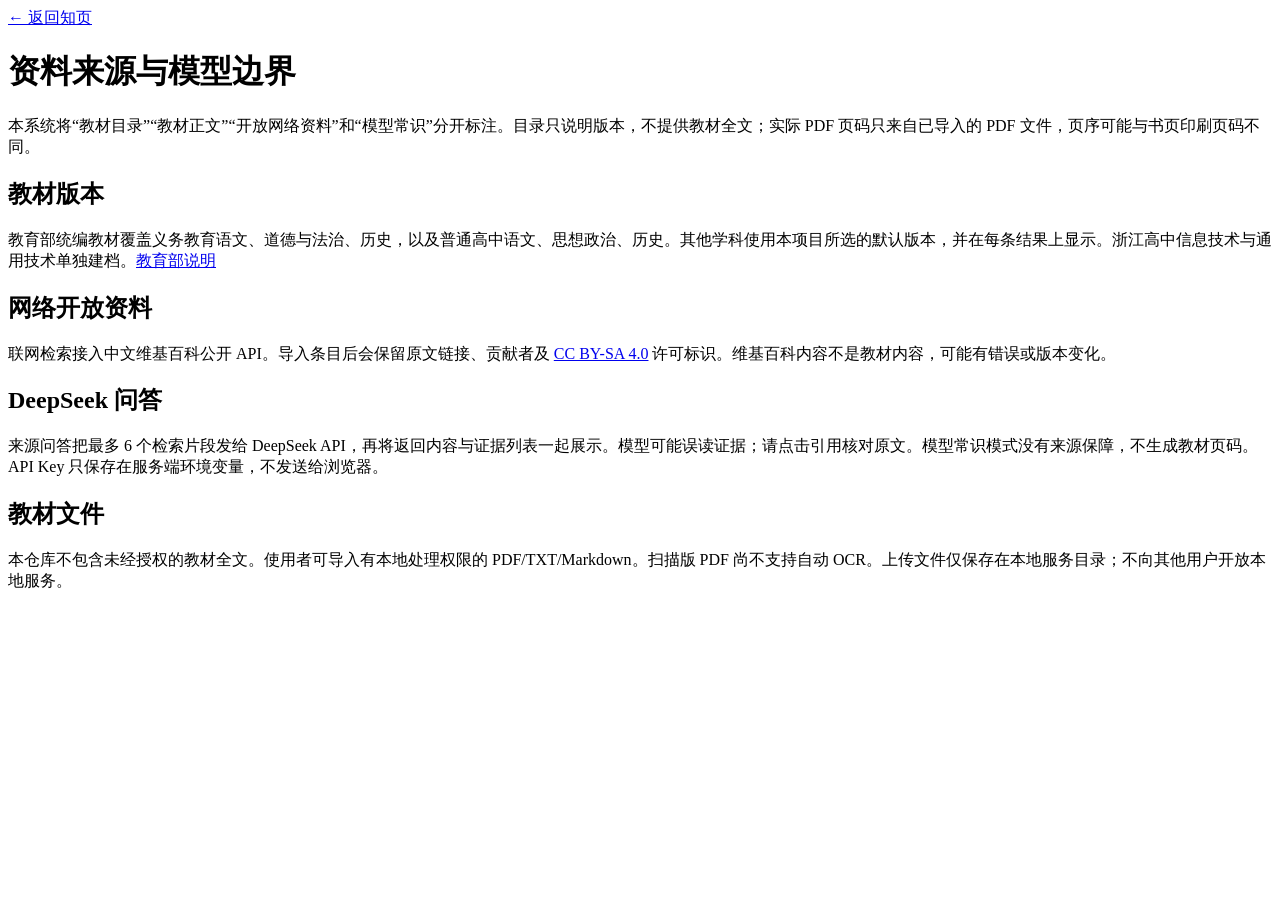
==== web/about.html @ dd4291ea "Build three-mode teaching knowledge workspace" ====
<!doctype html><html lang="zh-CN"><head><meta charset="utf-8"><meta name="viewport" content="width=device-width,initial-scale=1"><title>资料来源与模型边界 · 知页</title><link rel="stylesheet" href="/style.css"></head><body><main class="about"><a href="/">← 返回知页</a><h1>资料来源与模型边界</h1><p>本系统将“教材目录”“教材正文”“开放网络资料”和“模型常识”分开标注。目录只说明版本，不提供教材全文；实际 PDF 页码只来自已导入的 PDF 文件，页序可能与书页印刷页码不同。</p><h2>教材版本</h2><p>教育部统编教材覆盖义务教育语文、道德与法治、历史，以及普通高中语文、思想政治、历史。其他学科使用本项目所选的默认版本，并在每条结果上显示。浙江高中信息技术与通用技术单独建档。<a href="https://www.moe.gov.cn/fbh/live/2019/50754/sfcl/201906/t20190620_386630.html">教育部说明</a></p><h2>网络开放资料</h2><p>联网检索接入中文维基百科公开 API。导入条目后会保留原文链接、贡献者及 <a href="https://creativecommons.org/licenses/by-sa/4.0/">CC BY-SA 4.0</a> 许可标识。维基百科内容不是教材内容，可能有错误或版本变化。</p><h2>DeepSeek 问答</h2><p>来源问答把最多 6 个检索片段发给 DeepSeek API，再将返回内容与证据列表一起展示。模型可能误读证据；请点击引用核对原文。模型常识模式没有来源保障，不生成教材页码。API Key 只保存在服务端环境变量，不发送给浏览器。</p><h2>教材文件</h2><p>本仓库不包含未经授权的教材全文。使用者可导入有本地处理权限的 PDF/TXT/Markdown。扫描版 PDF 尚不支持自动 OCR。上传文件仅保存在本地服务目录；不向其他用户开放本地服务。</p></main></body></html>
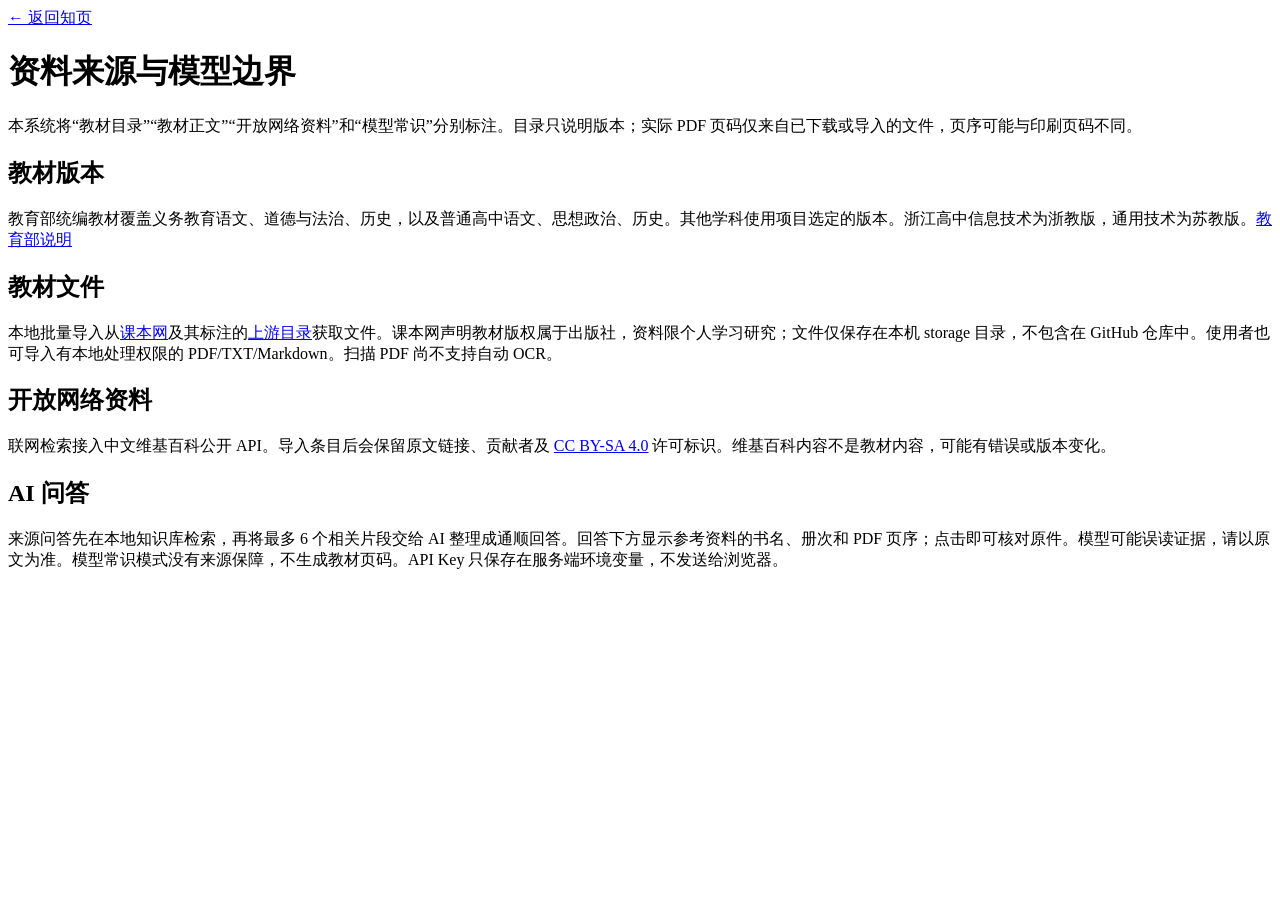
==== commit d97c8d5f: "Sync local textbooks and add sourced fuzzy search" ====
--- a/web/about.html
+++ b/web/about.html
@@ -1 +1,16 @@
-<!doctype html><html lang="zh-CN"><head><meta charset="utf-8"><meta name="viewport" content="width=device-width,initial-scale=1"><title>资料来源与模型边界 · 知页</title><link rel="stylesheet" href="/style.css"></head><body><main class="about"><a href="/">← 返回知页</a><h1>资料来源与模型边界</h1><p>本系统将“教材目录”“教材正文”“开放网络资料”和“模型常识”分开标注。目录只说明版本，不提供教材全文；实际 PDF 页码只来自已导入的 PDF 文件，页序可能与书页印刷页码不同。</p><h2>教材版本</h2><p>教育部统编教材覆盖义务教育语文、道德与法治、历史，以及普通高中语文、思想政治、历史。其他学科使用本项目所选的默认版本，并在每条结果上显示。浙江高中信息技术与通用技术单独建档。<a href="https://www.moe.gov.cn/fbh/live/2019/50754/sfcl/201906/t20190620_386630.html">教育部说明</a></p><h2>网络开放资料</h2><p>联网检索接入中文维基百科公开 API。导入条目后会保留原文链接、贡献者及 <a href="https://creativecommons.org/licenses/by-sa/4.0/">CC BY-SA 4.0</a> 许可标识。维基百科内容不是教材内容，可能有错误或版本变化。</p><h2>DeepSeek 问答</h2><p>来源问答把最多 6 个检索片段发给 DeepSeek API，再将返回内容与证据列表一起展示。模型可能误读证据；请点击引用核对原文。模型常识模式没有来源保障，不生成教材页码。API Key 只保存在服务端环境变量，不发送给浏览器。</p><h2>教材文件</h2><p>本仓库不包含未经授权的教材全文。使用者可导入有本地处理权限的 PDF/TXT/Markdown。扫描版 PDF 尚不支持自动 OCR。上传文件仅保存在本地服务目录；不向其他用户开放本地服务。</p></main></body></html>
+<!doctype html>
+<html lang="zh-CN">
+<head><meta charset="utf-8"><meta name="viewport" content="width=device-width,initial-scale=1"><title>资料来源与模型边界 · 知页</title><link rel="stylesheet" href="/style.css"></head>
+<body><main class="about">
+  <a href="/">← 返回知页</a>
+  <h1>资料来源与模型边界</h1>
+  <p>本系统将“教材目录”“教材正文”“开放网络资料”和“模型常识”分别标注。目录只说明版本；实际 PDF 页码仅来自已下载或导入的文件，页序可能与印刷页码不同。</p>
+  <h2>教材版本</h2>
+  <p>教育部统编教材覆盖义务教育语文、道德与法治、历史，以及普通高中语文、思想政治、历史。其他学科使用项目选定的版本。浙江高中信息技术为浙教版，通用技术为苏教版。<a href="https://www.moe.gov.cn/fbh/live/2019/50754/sfcl/201906/t20190620_386630.html">教育部说明</a></p>
+  <h2>教材文件</h2>
+  <p>本地批量导入从<a href="https://keben.app/">课本网</a>及其标注的<a href="https://github.com/TapXWorld/ChinaTextbook">上游目录</a>获取文件。课本网声明教材版权属于出版社，资料限个人学习研究；文件仅保存在本机 storage 目录，不包含在 GitHub 仓库中。使用者也可导入有本地处理权限的 PDF/TXT/Markdown。扫描 PDF 尚不支持自动 OCR。</p>
+  <h2>开放网络资料</h2>
+  <p>联网检索接入中文维基百科公开 API。导入条目后会保留原文链接、贡献者及 <a href="https://creativecommons.org/licenses/by-sa/4.0/">CC BY-SA 4.0</a> 许可标识。维基百科内容不是教材内容，可能有错误或版本变化。</p>
+  <h2>AI 问答</h2>
+  <p>来源问答先在本地知识库检索，再将最多 6 个相关片段交给 AI 整理成通顺回答。回答下方显示参考资料的书名、册次和 PDF 页序；点击即可核对原件。模型可能误读证据，请以原文为准。模型常识模式没有来源保障，不生成教材页码。API Key 只保存在服务端环境变量，不发送给浏览器。</p>
+</main></body></html>
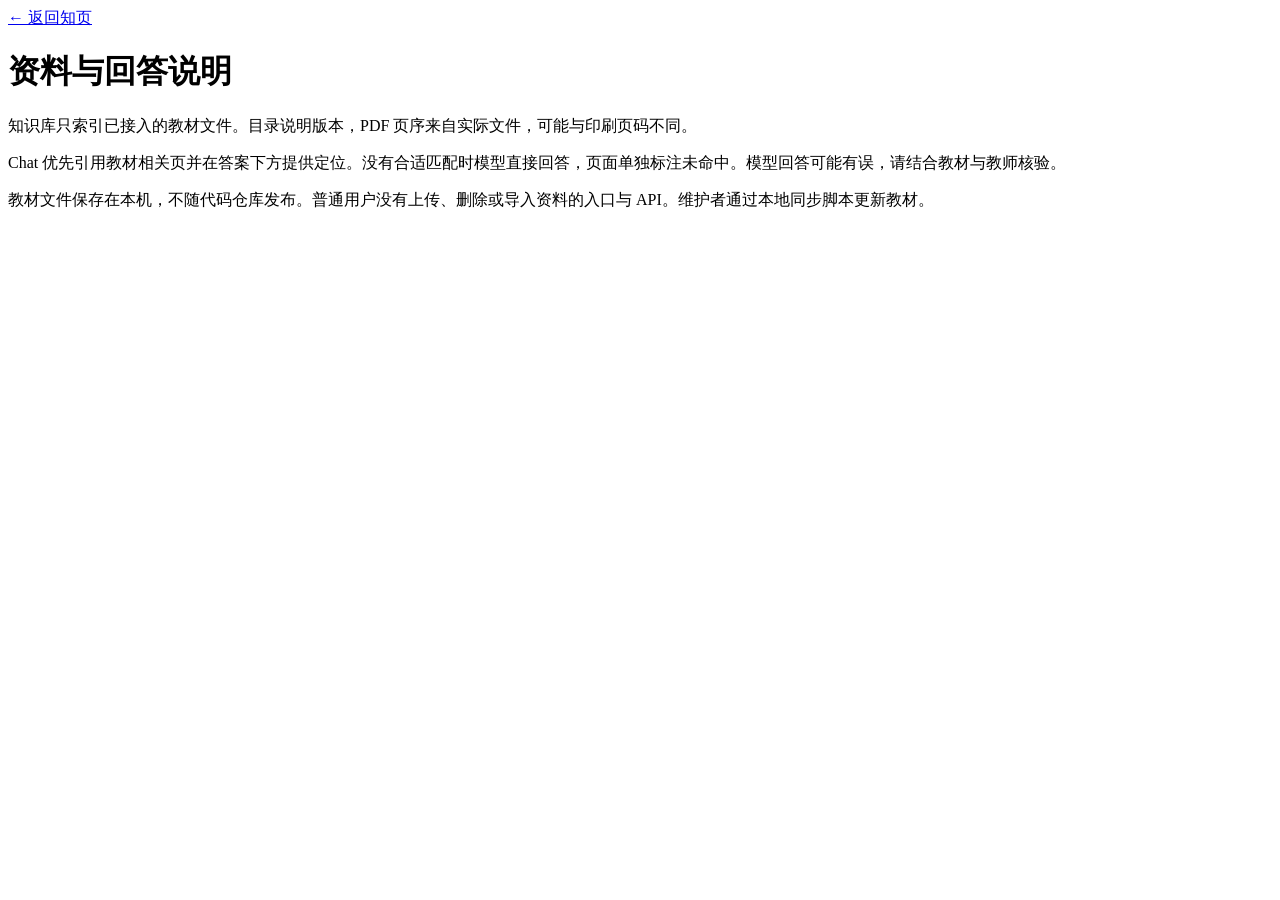
==== commit 7a1ebb8a: "Refine textbook-only search and read-only teaching UI" ====
--- a/web/about.html
+++ b/web/about.html
@@ -1,16 +1 @@
-<!doctype html>
-<html lang="zh-CN">
-<head><meta charset="utf-8"><meta name="viewport" content="width=device-width,initial-scale=1"><title>资料来源与模型边界 · 知页</title><link rel="stylesheet" href="/style.css"></head>
-<body><main class="about">
-  <a href="/">← 返回知页</a>
-  <h1>资料来源与模型边界</h1>
-  <p>本系统将“教材目录”“教材正文”“开放网络资料”和“模型常识”分别标注。目录只说明版本；实际 PDF 页码仅来自已下载或导入的文件，页序可能与印刷页码不同。</p>
-  <h2>教材版本</h2>
-  <p>教育部统编教材覆盖义务教育语文、道德与法治、历史，以及普通高中语文、思想政治、历史。其他学科使用项目选定的版本。浙江高中信息技术为浙教版，通用技术为苏教版。<a href="https://www.moe.gov.cn/fbh/live/2019/50754/sfcl/201906/t20190620_386630.html">教育部说明</a></p>
-  <h2>教材文件</h2>
-  <p>本地批量导入从<a href="https://keben.app/">课本网</a>及其标注的<a href="https://github.com/TapXWorld/ChinaTextbook">上游目录</a>获取文件。课本网声明教材版权属于出版社，资料限个人学习研究；文件仅保存在本机 storage 目录，不包含在 GitHub 仓库中。使用者也可导入有本地处理权限的 PDF/TXT/Markdown。扫描 PDF 尚不支持自动 OCR。</p>
-  <h2>开放网络资料</h2>
-  <p>联网检索接入中文维基百科公开 API。导入条目后会保留原文链接、贡献者及 <a href="https://creativecommons.org/licenses/by-sa/4.0/">CC BY-SA 4.0</a> 许可标识。维基百科内容不是教材内容，可能有错误或版本变化。</p>
-  <h2>AI 问答</h2>
-  <p>来源问答先在本地知识库检索，再将最多 6 个相关片段交给 AI 整理成通顺回答。回答下方显示参考资料的书名、册次和 PDF 页序；点击即可核对原件。模型可能误读证据，请以原文为准。模型常识模式没有来源保障，不生成教材页码。API Key 只保存在服务端环境变量，不发送给浏览器。</p>
-</main></body></html>
+<!doctype html><html lang="zh-CN"><head><meta charset="utf-8"><meta name="viewport" content="width=device-width,initial-scale=1"><title>关于资料与回答 · 知页</title><link rel="stylesheet" href="/style.css"></head><body><main class="about"><a href="/">← 返回知页</a><h1>资料与回答说明</h1><p>知识库只索引已接入的教材文件。目录说明版本，PDF 页序来自实际文件，可能与印刷页码不同。</p><p>Chat 优先引用教材相关页并在答案下方提供定位。没有合适匹配时模型直接回答，页面单独标注未命中。模型回答可能有误，请结合教材与教师核验。</p><p>教材文件保存在本机，不随代码仓库发布。普通用户没有上传、删除或导入资料的入口与 API。维护者通过本地同步脚本更新教材。</p></main></body></html>
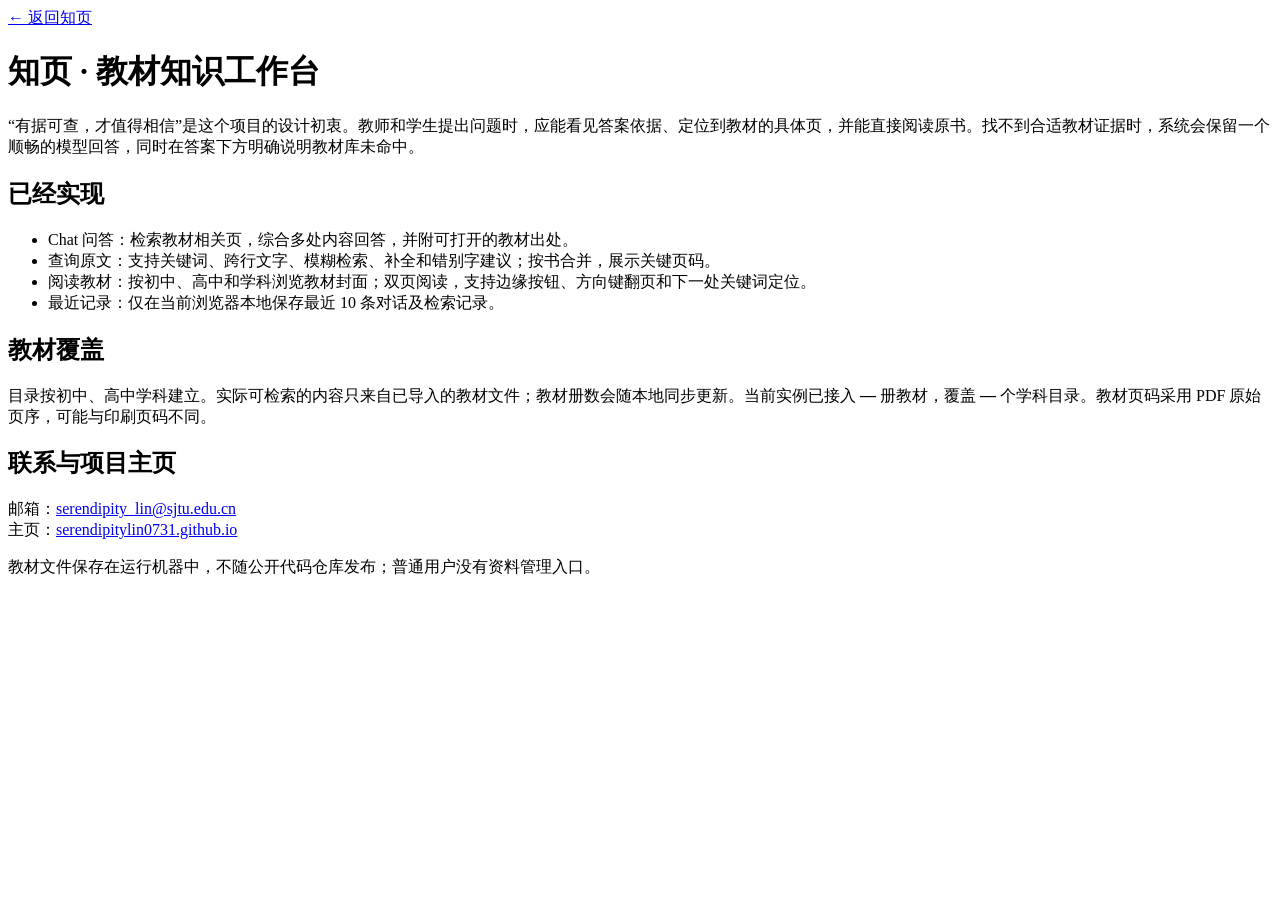
==== commit 1fdb0fe8: "Improve textbook retrieval and build two-page reader" ====
--- a/web/about.html
+++ b/web/about.html
@@ -1 +1,10 @@
-<!doctype html><html lang="zh-CN"><head><meta charset="utf-8"><meta name="viewport" content="width=device-width,initial-scale=1"><title>关于资料与回答 · 知页</title><link rel="stylesheet" href="/style.css"></head><body><main class="about"><a href="/">← 返回知页</a><h1>资料与回答说明</h1><p>知识库只索引已接入的教材文件。目录说明版本，PDF 页序来自实际文件，可能与印刷页码不同。</p><p>Chat 优先引用教材相关页并在答案下方提供定位。没有合适匹配时模型直接回答，页面单独标注未命中。模型回答可能有误，请结合教材与教师核验。</p><p>教材文件保存在本机，不随代码仓库发布。普通用户没有上传、删除或导入资料的入口与 API。维护者通过本地同步脚本更新教材。</p></main></body></html>
+<!doctype html>
+<html lang="zh-CN"><head><meta charset="utf-8"><meta name="viewport" content="width=device-width,initial-scale=1"><title>关于知页 · TA Agent</title><link rel="stylesheet" href="/style.css"></head>
+<body><main class="about"><a href="/">← 返回知页</a><h1>知页 · 教材知识工作台</h1>
+<p>“有据可查，才值得相信”是这个项目的设计初衷。教师和学生提出问题时，应能看见答案依据、定位到教材的具体页，并能直接阅读原书。找不到合适教材证据时，系统会保留一个顺畅的模型回答，同时在答案下方明确说明教材库未命中。</p>
+<h2>已经实现</h2><ul><li>Chat 问答：检索教材相关页，综合多处内容回答，并附可打开的教材出处。</li><li>查询原文：支持关键词、跨行文字、模糊检索、补全和错别字建议；按书合并，展示关键页码。</li><li>阅读教材：按初中、高中和学科浏览教材封面；双页阅读，支持边缘按钮、方向键翻页和下一处关键词定位。</li><li>最近记录：仅在当前浏览器本地保存最近 10 条对话及检索记录。</li></ul>
+<h2>教材覆盖</h2><p>目录按初中、高中学科建立。实际可检索的内容只来自已导入的教材文件；教材册数会随本地同步更新。当前实例已接入 <strong id="bookCount">—</strong> 册教材，覆盖 <strong id="subjectCount">—</strong> 个学科目录。教材页码采用 PDF 原始页序，可能与印刷页码不同。</p>
+<h2>联系与项目主页</h2><p>邮箱：<a href="mailto:serendipity_lin@sjtu.edu.cn">serendipity_lin@sjtu.edu.cn</a><br>主页：<a href="https://serendipitylin0731.github.io/" target="_blank" rel="noopener noreferrer">serendipitylin0731.github.io</a></p>
+<p>教材文件保存在运行机器中，不随公开代码仓库发布；普通用户没有资料管理入口。</p></main>
+<script>fetch('/api/status').then(r=>r.json()).then(s=>{document.getElementById('bookCount').textContent=s.textbook_count;document.getElementById('subjectCount').textContent=s.catalog_slots}).catch(()=>{});</script>
+</body></html>
